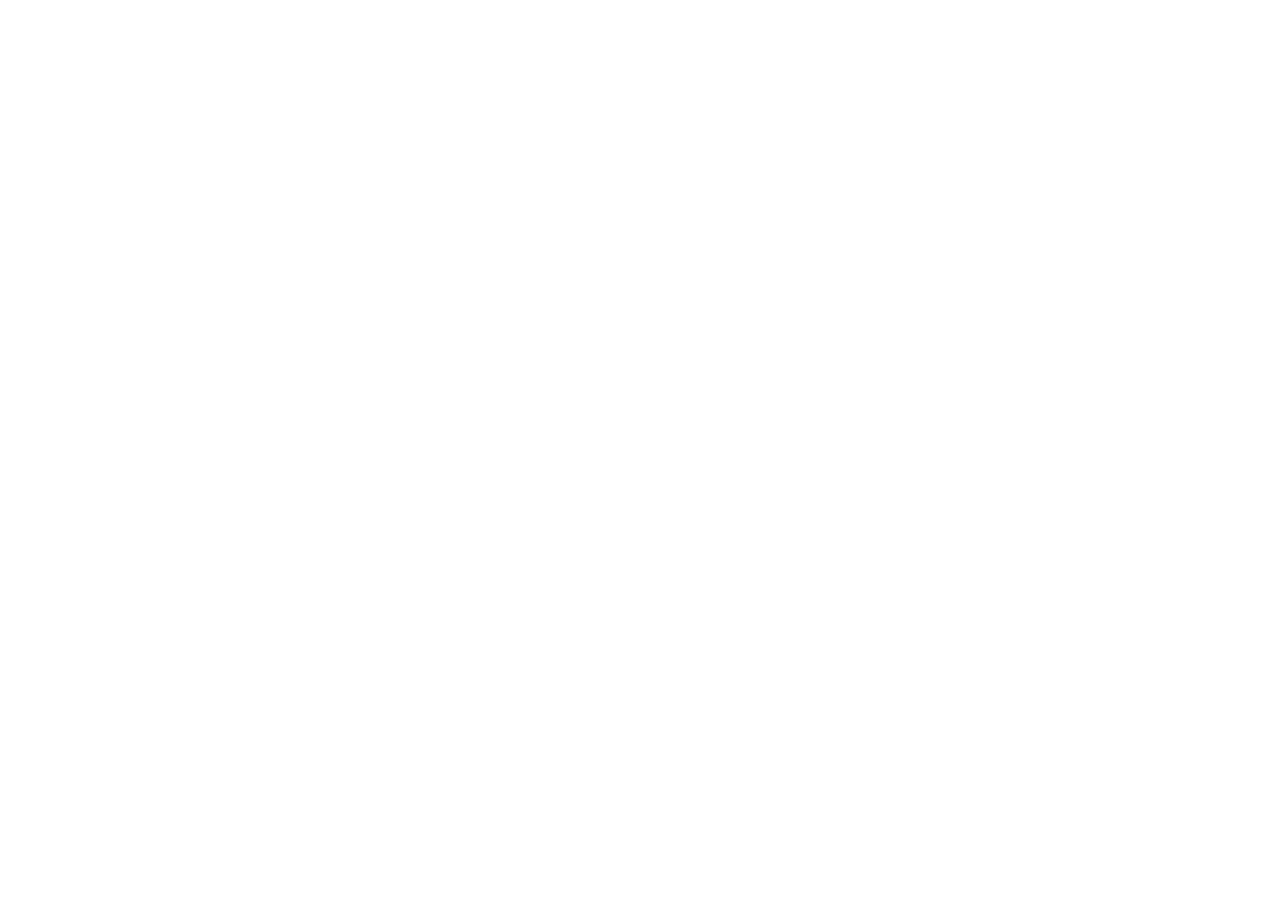
==== projetosocial/index.html @ 117cfe8b "index.html criado" ====
<!DOCTYPE html>
<html lang="pt-br">
<head>
    <meta charset="UTF-8">
    <meta http-equiv="X-UA-Compatible" content="IE=edge">
    <meta name="viewport" content="width=device-width, initial-scale=1.0">
    <link rel="shortcut icon" href="favicon.ico" type="image/x-icon">
    <link rel="stylesheet" href="style/style.css">
    <title>Projeto Redes Sociais</title>
</head>
<body>
    
</body>
</html>
---- projetosocial/style/style.css ----
@charset "UTF-8";
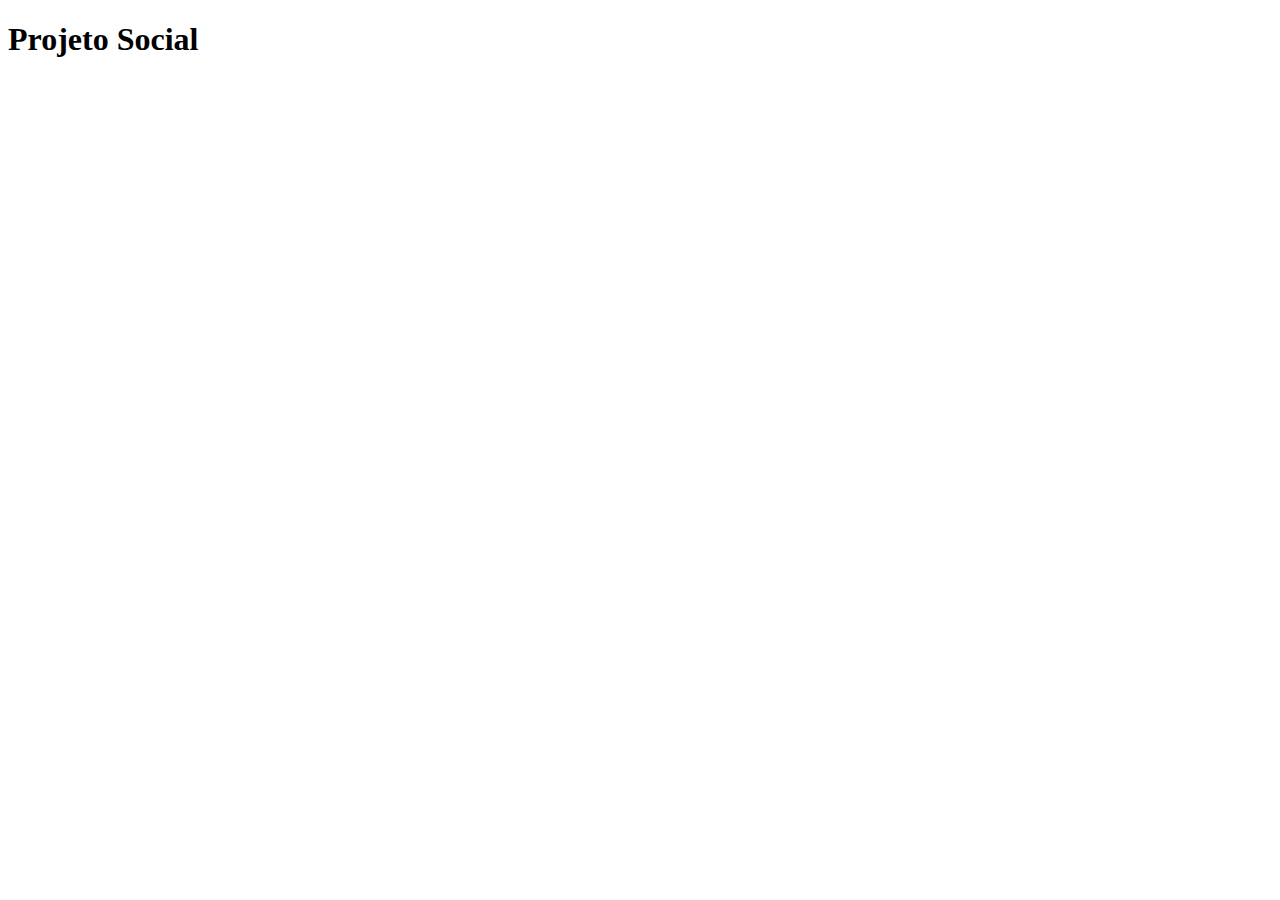
==== commit 35241613: "Update index.html" ====
--- a/projetosocial/index.html
+++ b/projetosocial/index.html
@@ -9,6 +9,8 @@
     <title>Projeto Redes Sociais</title>
 </head>
 <body>
-    
+    <h1>
+        Projeto Social
+    </h1>
 </body>
 </html>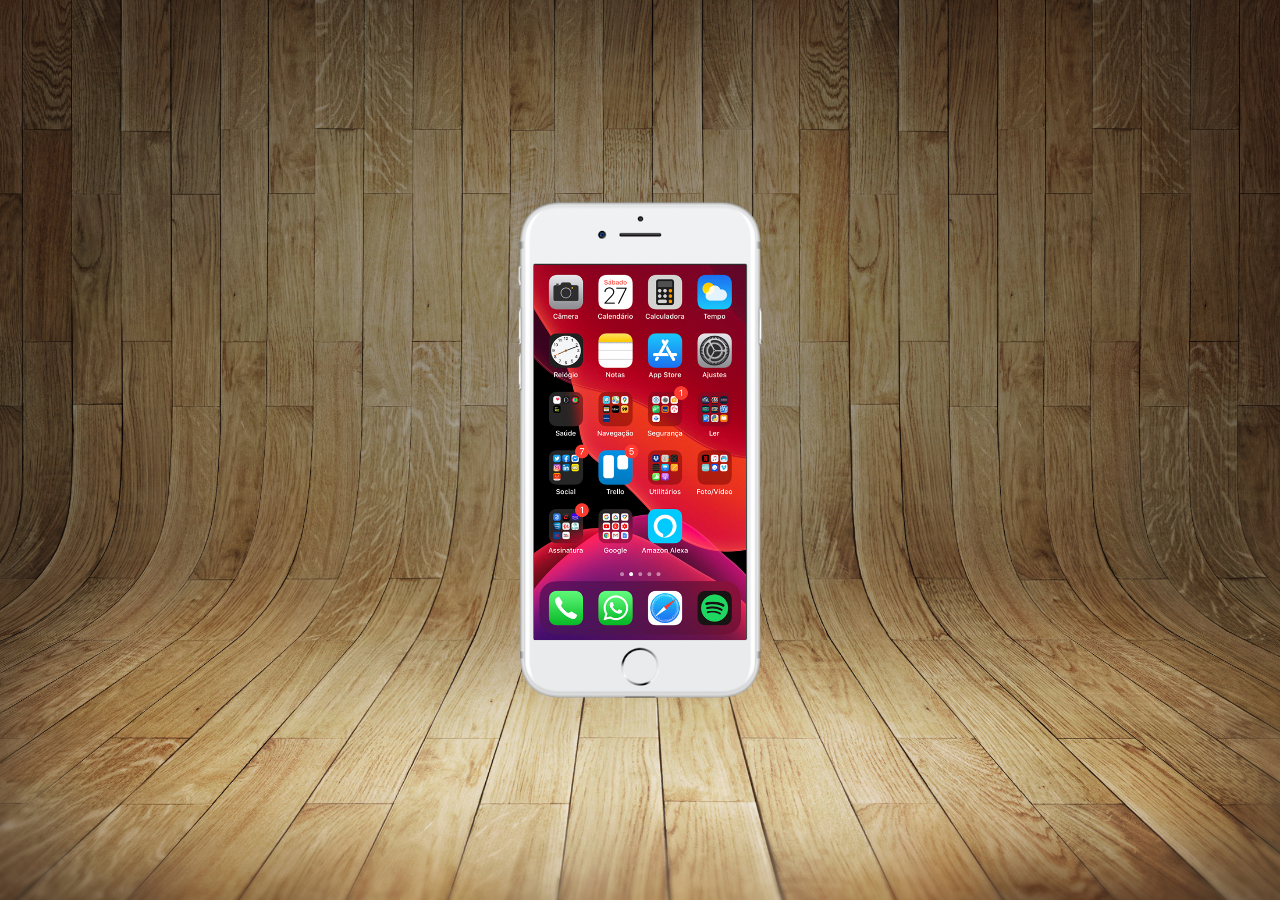
==== commit 66bc01a6: "tela home" ====
--- a/projetosocial/index.html
+++ b/projetosocial/index.html
@@ -9,8 +9,14 @@
     <title>Projeto Redes Sociais</title>
 </head>
 <body>
-    <h1>
-        Projeto Social
-    </h1>
+    <main>
+        <section id="telefone">
+            <iframe src="home.html" frameborder="0" name="home" id="home"></iframe>
+       </section>
+
+       <section id="mídias">
+
+       </section>
+    </main>
 </body>
 </html>--- a/projetosocial/style/style.css
+++ b/projetosocial/style/style.css
@@ -1 +1,40 @@
-@charset "UTF-8";+@charset "UTF-8";
+
+*{
+    margin: 0px;
+    padding: 0px;
+    font-family: Arial, Helvetica, sans-serif;
+}
+
+html, body{
+    height: 100vh;
+    width: 100vw;
+    background-color: black;
+}
+
+body{
+    height: 100vh;
+    position: relative;
+    background: black url(../imagens/fundo-madeira.jpg) center center no-repeat fixed;
+    background-size: cover; 
+}
+
+#telefone{
+    position: absolute;
+    background:url(../imagens/frame-iphone.png) center center no-repeat fixed;
+    background-size: contain;
+    height: 500px;
+    width: 250px;
+
+    top: 50%;
+    left:50%;
+    transform: translate(-50%,-50%);
+}
+#home{
+    position: relative;
+    top: 65px;
+    left: 0px;
+    height: 375px;
+    width: 250px;
+}
+
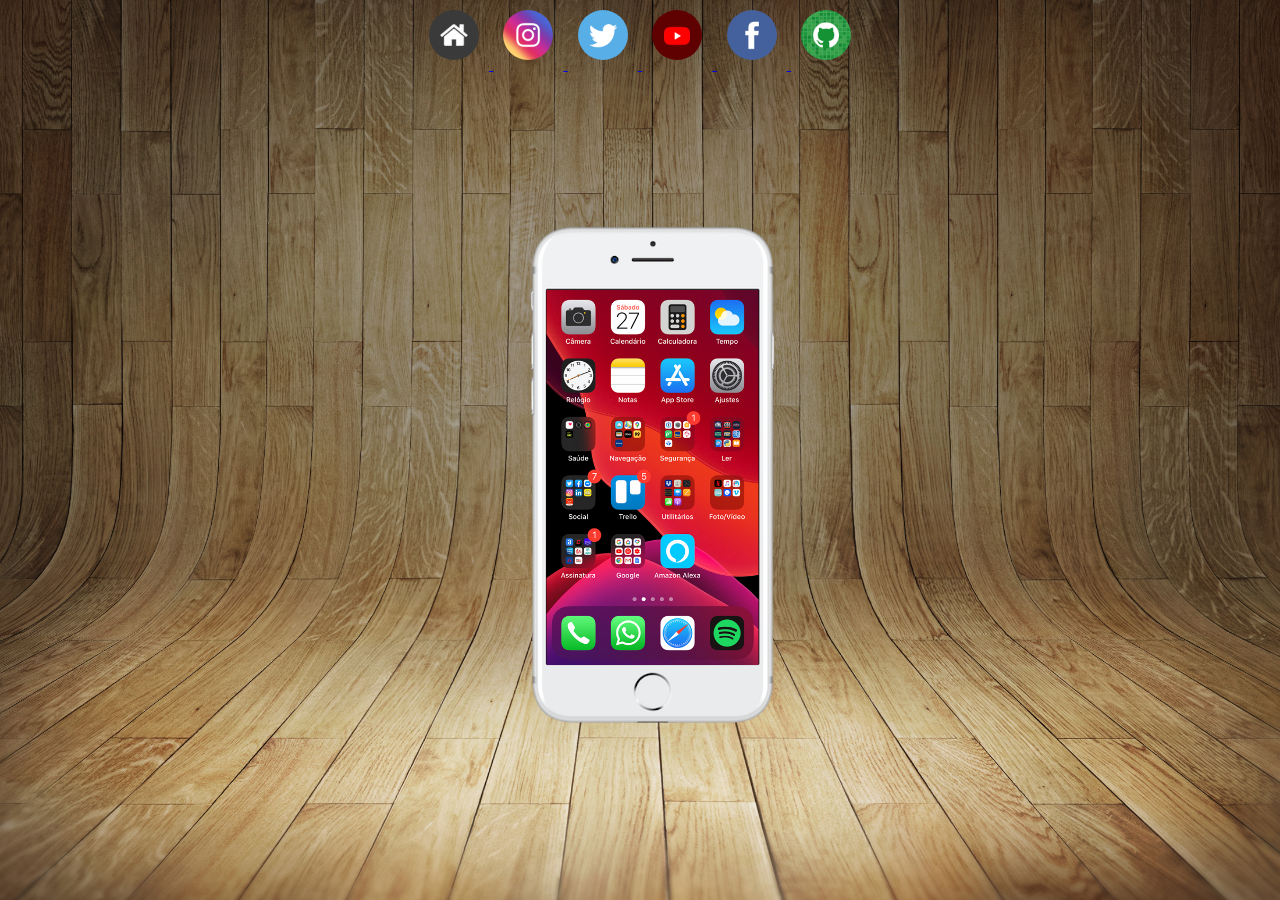
==== commit dc978233: "menu de navegação" ====
--- a/projetosocial/index.html
+++ b/projetosocial/index.html
@@ -14,7 +14,28 @@
             <iframe src="home.html" frameborder="0" name="home" id="home"></iframe>
        </section>
 
-       <section id="mídias">
+       
+           <section id="mídias">
+            <center>
+                <a href="#" target="home">
+                    <img src="imagens/logo-home.jpg" alt="logo-home">
+                </a>
+                <a href="#" target="insta">
+                    <img src="imagens/logo-instagram.jpg" alt="logo-instagram">
+                </a>
+                <a href="#" target="twitter">
+                    <img src="imagens/logo-twitter.jpg" alt="logo-twitter">
+                </a>
+                <a href="#" target="youtube">
+                    <img src="imagens/logo-youtube.jpg" alt="logo-youtube">
+                </a>
+                <a href="#" target="facebook">
+                    <img src="imagens/logo-facebook.jpg" alt="logo-facebook">
+                </a>
+                <a href="#" target="github">
+                    <img src="imagens/logo-github.jpg" alt="">
+                </a>
+       </center>
 
        </section>
     </main>
--- a/projetosocial/style/style.css
+++ b/projetosocial/style/style.css
@@ -28,7 +28,7 @@
 
     top: 50%;
     left:50%;
-    transform: translate(-50%,-50%);
+    transform: translate(-45%,-45%);
 }
 #home{
     position: relative;
@@ -38,3 +38,17 @@
     width: 250px;
 }
 
+#mídias img{
+    height: 50px;
+    margin: 10px;
+    border-radius: 50%;
+}
+
+#mídias img:hover{
+    border: 1px solid white;
+    box-sizing: border-box;
+    transform: translate(5px,-5px);
+    transition: transform .3s;
+    box-shadow: -5px 5px 5px rgba(0, 0, 0, 0.466); ;
+}
+
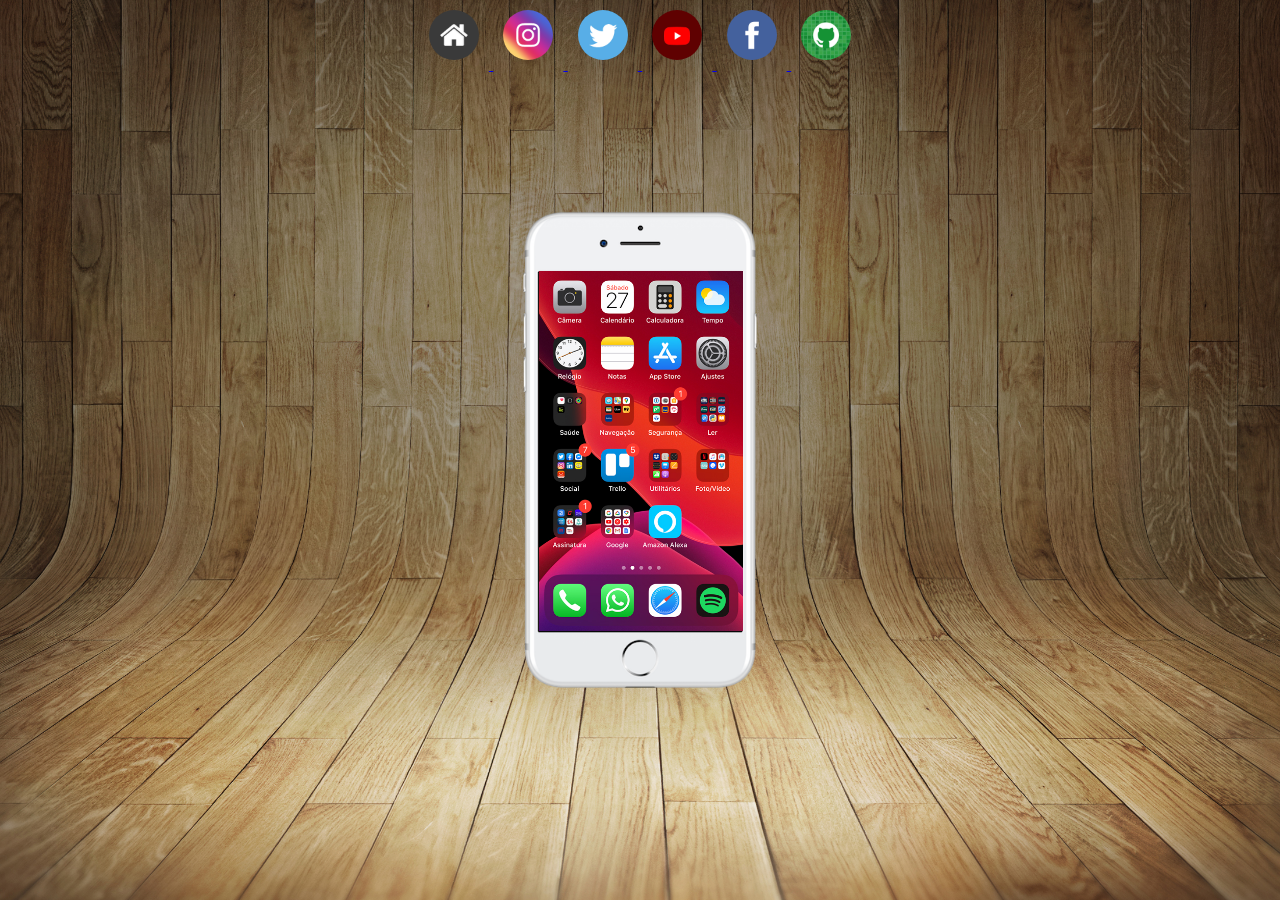
==== commit a5044b56: "finalizado projeto-social" ====
--- a/projetosocial/index.html
+++ b/projetosocial/index.html
@@ -17,22 +17,27 @@
        
            <section id="mídias">
             <center>
-                <a href="#" target="home">
+                <a href="home.html" target="home">
                     <img src="imagens/logo-home.jpg" alt="logo-home">
                 </a>
-                <a href="#" target="insta">
+
+                <a href="instagram.html" target="home">
                     <img src="imagens/logo-instagram.jpg" alt="logo-instagram">
                 </a>
-                <a href="#" target="twitter">
+
+                <a href="twitter.html" target="home">
                     <img src="imagens/logo-twitter.jpg" alt="logo-twitter">
                 </a>
-                <a href="#" target="youtube">
+
+                <a href="youtube.html" target="home">
                     <img src="imagens/logo-youtube.jpg" alt="logo-youtube">
                 </a>
-                <a href="#" target="facebook">
+
+                <a href="facebook.html" target="home">
                     <img src="imagens/logo-facebook.jpg" alt="logo-facebook">
                 </a>
-                <a href="#" target="github">
+
+                <a href="github.html" target="home">
                     <img src="imagens/logo-github.jpg" alt="">
                 </a>
        </center>
--- a/projetosocial/style/style.css
+++ b/projetosocial/style/style.css
@@ -23,19 +23,19 @@
     position: absolute;
     background:url(../imagens/frame-iphone.png) center center no-repeat fixed;
     background-size: contain;
-    height: 500px;
+    height: 480px;
     width: 250px;
 
     top: 50%;
     left:50%;
-    transform: translate(-45%,-45%);
+    transform: translate(-50%,-50%);
 }
 #home{
     position: relative;
-    top: 65px;
-    left: 0px;
-    height: 375px;
-    width: 250px;
+    top: 61px;
+    left: 24px;
+    height: 360px;
+    width: 204px;
 }
 
 #mídias img{
@@ -45,7 +45,7 @@
 }
 
 #mídias img:hover{
-    border: 1px solid white;
+    border: 2px solid white;
     box-sizing: border-box;
     transform: translate(5px,-5px);
     transition: transform .3s;
